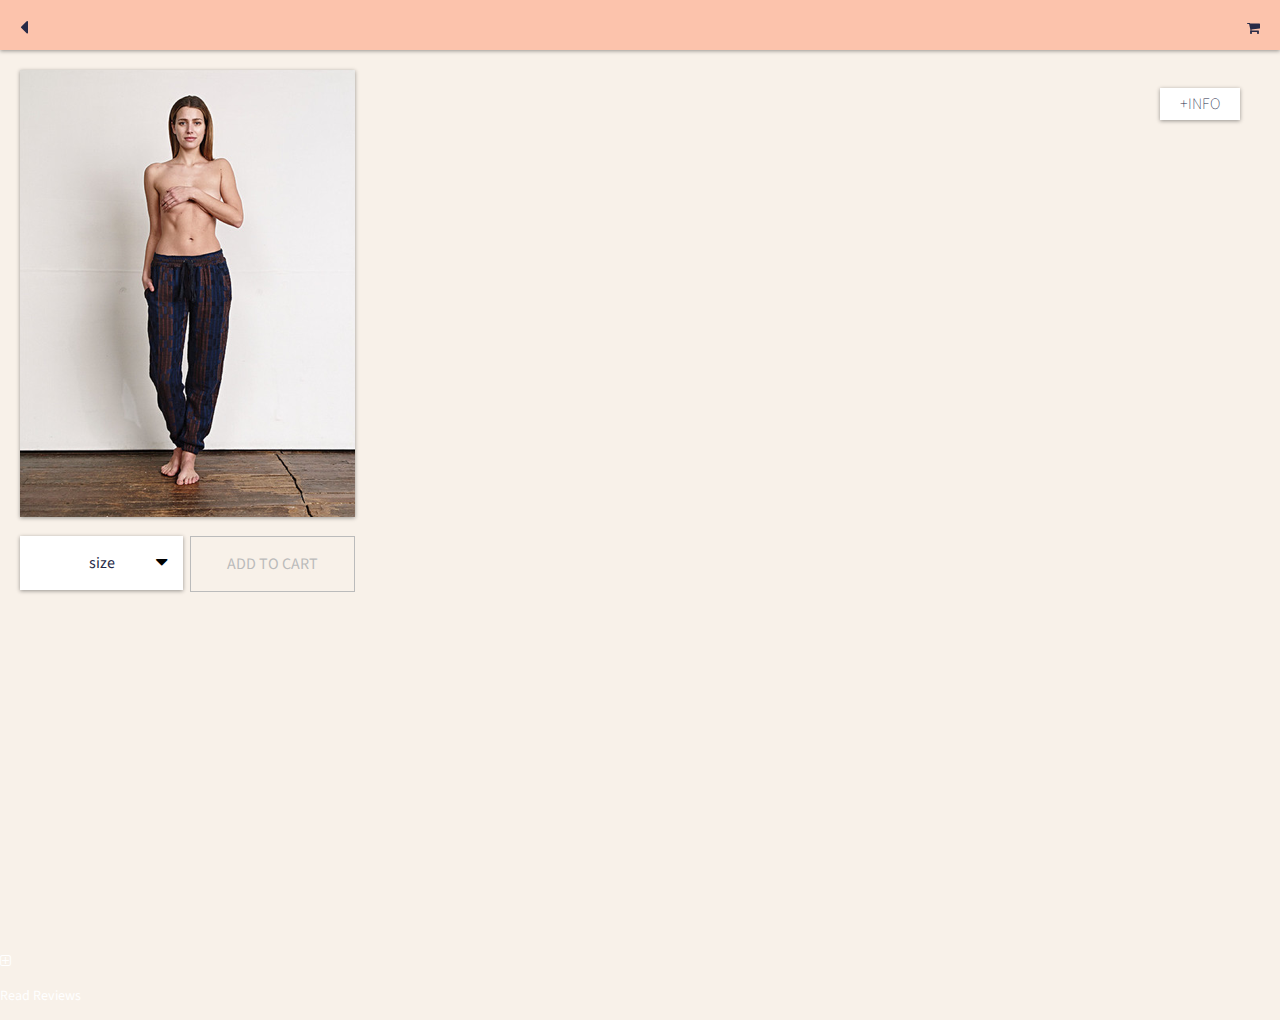
==== base_pant_fable.html @ df4e632a "12.1 commit" ====
<!DOCTYPE html>
 <html lang="en-us">
 <head>
   <meta http-equiv="X-UA-Compatible" content="IE=Edge">
   <meta name="viewport" content="width=device-width, initial-scale=1">
   <meta charset="UTF-8">
   <title>Ace & Jig - Shop All</title>

    <!-- Google Fonts -->
    <link href='https://fonts.googleapis.com/css?family=Source+Sans+Pro:400,200,300,600' rel='stylesheet' type='text/css'>

    <!-- CSS -->
    <link rel="stylesheet" type="text/css" href="css/normalize.css">
    <link rel="stylesheet" type="text/css" href="css/style.css">
    <link rel="stylesheet" type="text/css" href="css/font-awesome.css">

 </head>
 <body class="product_page">

  <!-- HEADER -->
    <header class="header">
          <ul>
              <li id="back-button"><a href="#"><i class="fa fa-caret-left"></i></a></li>
              <li id="cart-button"><a href="cart.html"><i class="fa fa-shopping-cart"></i></a></li>
          </ul>
    </header>

  <!-- BODY -->

<div class="product_page">
  <div class="product_image">
    <img src="images/product_images/base_pant_fable.png" />
  </div>
  <a href="#" class="small-button"><p>+INFO</p></a>
</div>

<div class="size_choice">
  <a href="#" class="size-button"><p>size</p></a>
  <i class="fa fa-caret-down"></i>
</div>

<div class="add_cart">
  <a href="#" class="add_cart_button"><p>ADD TO CART</p></a>
</div>

<div class="reviews">
  <a href="#" class="expand_reviews"><i class="fa fa-plus-square-o"></i><p>Read Reviews</p></a>
</div>

</body>
</html>
---- css/style.css ----
/* ELEMENTS */

body {
  background-color: #F8F1E9;
  font-family: "Source Sans Pro";
  height: auto;
  margin-bottom: 70px;
 }

.product_page {
  height: 950px;
}

header {
  position: fixed;
  background-color: #FCC3AC;
  height: 50px;
  width: 100%;
  top: 0px;
  box-shadow: 0px 1px 4px 0px rgba(0, 0, 0, .4);
  z-index: 2;
}

ul {
  list-style-type: none;
  margin: 0px;
  padding: 0px;
  display: inline-block;
}

li {
  text-decoration: none;  
  margin: 0px;
  padding: 0px;
  display: inline-block;
}

a {
  text-decoration: none;
  color: #ffffff;
  font-family: "Source Sans Pro", Helvetica, sans-serif;
  font-size: 14px;
}

h2 {
  font-family: "Source Sans Pro", Helvetica, sans-serif;
  font-size: 16px;
  font-weight: 400;
  color: #272A47;
  text-align: center;
  padding-top: 20px;
  padding-bottom: 20px;
}

/* BUTTONS */

a.large-button {
  text-decoration: none;
  position: absolute;
  color: #ffffff;
  padding: 17px 60px 17px 60px;
  background-color: #272A47;
  font-weight: 200;
  font-size: 18px;
  box-shadow: 0px 1px 4px 0px rgba(0, 0, 0, .4);
  top: 335px;
  left: 100px;
  }

  a.med-button {
  text-decoration: none;
  position: absolute;
  color: #ffffff;
  top: 50%;
  left: 50%;
  margin-left: -68px;
  margin-top: -22px;
  width: 136px;
  height: 44px;
  font-weight: 200;
  font-size: 16px;
  box-shadow: 0px 1px 4px 0px rgba(0, 0, 0, .4);
  display: table;
  }

    .med-button p {
    display: table-cell;
    text-align: center;
    vertical-align: middle;
  }

  a.small-button{
  text-decoration: none;
  position: absolute;
  color: #272A47;
  top: 110px;
  right: 40px;
  margin-left: -68px;
  margin-top: -22px;
  width: 80px;
  height: 32px;
  font-weight: 200;
  font-size: 16px;
  box-shadow: 0px 1px 4px 0px rgba(0, 0, 0, .4);
  display: table;
  background-color: #ffffff;
  }

  .small-button p {
    display: table-cell;
    text-align: center;
    vertical-align: middle;
  }

  a.size-button{
  text-decoration: none;
  position: absolute;
  color: #272A47;
  width: 163px;
  height: 50px;
  top: 536px;
  left: 20px;
  font-weight: 400;
  font-size: 16px;
  box-shadow: 0px 1px 4px 0px rgba(0, 0, 0, .4);
  display: table;
  background-color: #ffffff;
  }

  .size-button p{
    display: teble-cell;
    text-align: center;
    veritcal-align: middle;
  }

  a.add_cart_button{
  text-decoration: none;
  position: absolute;
  color: #bbbbbb;
  width: 163px;
  height: 50px;
  top: 536px;
  left: 190px;
  font-weight: 400;
  font-size: 16px;
  display: table;
  border-color: #bbbbbb;
  border-width: 1px;
  border-style: solid;
  background-color: none;

  }

  .add_cart_button p{
    display: teble-cell;
    text-align: center;
    veritcal-align: middle;
  }

  .pink {
     background-color: #FCC3AC;
  }

  .navy{
      background-color: #272A47;
  }

  .green{
    background-color: #C6D2C9;
  }

/* HEADER */

header ul li {
  position: relative;
  top: 17px;
  padding-left: 20px;
  padding-right: 20px;
}

header ul li a {
  font-family: "Source Sans Pro", Helvetica, Arial, sans-serif;
  color: #272A47;
  text-decoration: none;
}

#menu-button {
  float: left;
}

#cart-button {
  float: right;
  right: 0px;
  position: absolute;
}

#back-button {
  float: left;
}

#back-button i {
  font-size: 22px;
}

/* HOME PAGE */

.home-content {
  position: relative;
  padding-top: 20px;
}

.top {
  padding-top: 50px;
}

.home-content img{
  box-shadow: 0px 1px 4px 0px rgba(0, 0, 0, .4);
}



  .circle {
      position: absolute;
      margin: auto;
      width: 88px;
      height: 88px;
      border-radius: 50%;
      border: 4px solid #ffffff;
      z-index: 1;
      top: 55px;
      left: 144px;
  }

  .triangle-right {
      position: absolute;
      margin: auto;
      width: 0;
      height: 0;
      border-top: 20px solid transparent;
      border-left: 40px solid rgb(255, 255, 255);
      border-bottom: 20px solid transparent;
      z-index: 1;
      top: 83px;
      left: 178px;
}

#insta1 {
  float: left;
}

#insta2 {
  padding-left: 11px;
}

#insta3 {
  float:right;
}


/* FOOTER */

.footer-text {
  padding-top: 30px;
  padding-bottom: 30px;
  text-align: center;
  color: #ffffff;
  font-weight: 200;
}

.footer-wrap {
  margin-top: 30px;
  width: 100%;
  padding-bottom: 40px;
  display: block;
  height: 160px;
  clear:both;
}

.footer-text .fa {
  padding: 20px 10px 40px 10px;
  font-size: 19px;
  width: 20px;
}

.footer-text .links {
  width: 250px;
}

/* BROWSE PRODUCT PAGE */

.browse_item {
  text-align: center;
  display: inline-block;
}

#left {
  width: 183px;
  height: 950px;
  float: left;
}

#right {
  width: 183px;
  height: 950px;
  float: right;
}

.browse_item a p {
  font-family: "Source Sans Pro", Helvetica, sans-serif;
  color: #272A47;
  text-align: center;
  font-size: 14px;
  line-height: 12px;
}

.browse_item a .product_price {
  font-weight: 200;
  padding-bottom: 15px;
}

/* PRODUCT DETAIL PAGE */

.product_page .product_image{
  padding-top: 70px;
  padding-left: 20px;
  padding-bottom: 20px;
}

.product_page .product_image img {
  box-shadow: 0px 1px 4px 0px rgba(0, 0, 0, .4);
} 

.size_choice i {
  text-align: right;
  position: absolute;
  top: 552px;
  left: 156px;
  font-size: 20px;
}
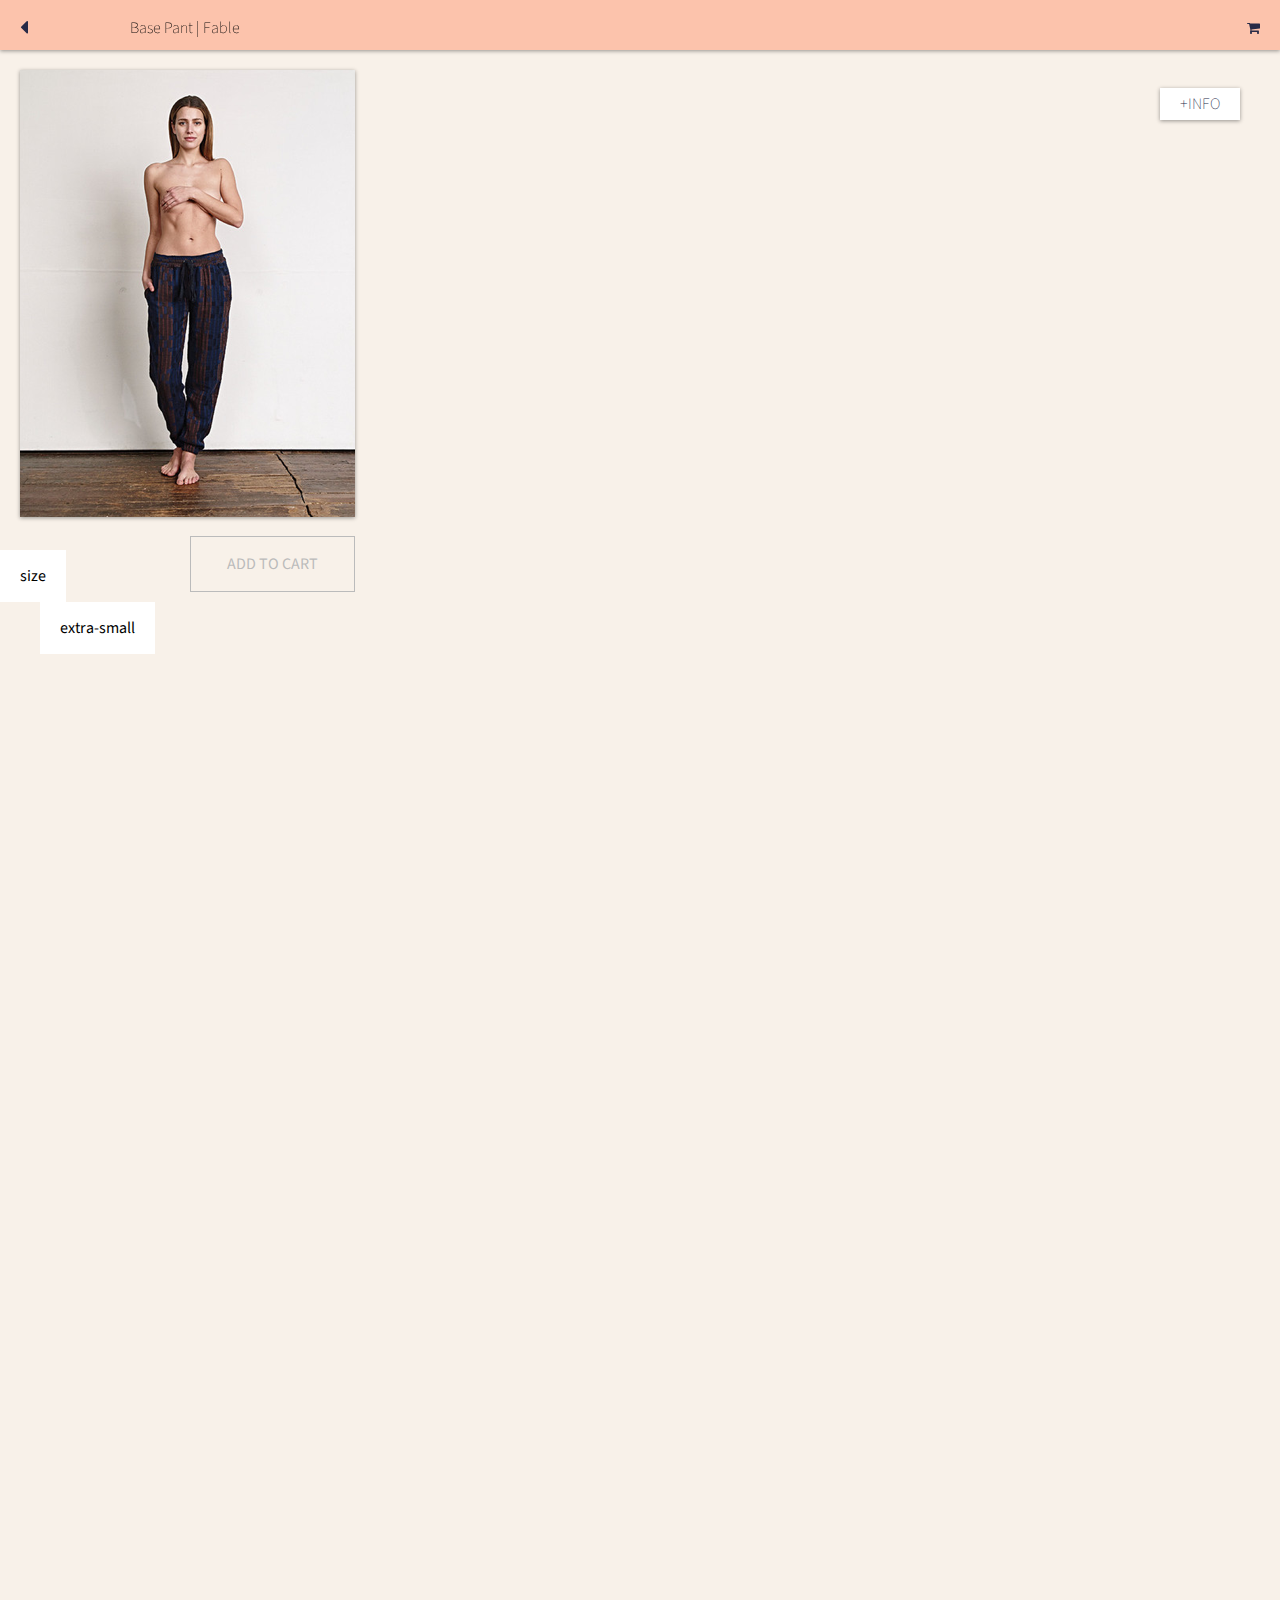
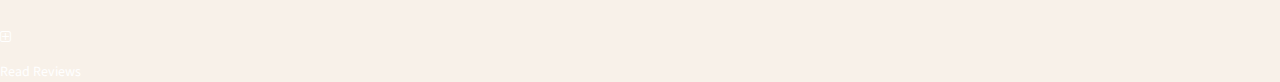
==== commit 003ba7e5: "seventh commit" ====
--- a/base_pant_fable.html
+++ b/base_pant_fable.html
@@ -20,8 +20,9 @@
   <!-- HEADER -->
     <header class="header">
           <ul>
-              <li id="back-button"><a href="#"><i class="fa fa-caret-left"></i></a></li>
+              <li onclick="goBack()" id="back-button"><a href="#"><i class="fa fa-caret-left"></i></a></li>
               <li id="cart-button"><a href="cart.html"><i class="fa fa-shopping-cart"></i></a></li>
+              <li><p>Base Pant | Fable</p></li>
           </ul>
     </header>
 
@@ -34,10 +35,12 @@
   <a href="#" class="small-button"><p>+INFO</p></a>
 </div>
 
-<div class="size_choice">
-  <a href="#" class="size-button"><p>size</p></a>
-  <i class="fa fa-caret-down"></i>
-</div>
+<ul class="size_choice">
+  <li>size</li>
+    <ul class="size_options">
+      <li>extra-small</li>
+    </ul>
+</ul>
 
 <div class="add_cart">
   <a href="#" class="add_cart_button"><p>ADD TO CART</p></a>
@@ -47,5 +50,27 @@
   <a href="#" class="expand_reviews"><i class="fa fa-plus-square-o"></i><p>Read Reviews</p></a>
 </div>
 
+<!--back button js-->
+
+<script>
+function goBack() {
+    window.history.back();
+}
+</script>
+
+<!--end back button js-->
+
+<!--drop it js-->
+
+<script src="js/jquery-2.1.4.min.js"></script>
+   <script src="js/dropit.js"></script>
+   <script type="text/javascript">
+     $(".menu").dropit();
+   </script>
+
+<!--end drop it js-->
+
+
+
 </body>
 </html>
--- a/css/style.css
+++ b/css/style.css
@@ -21,14 +21,14 @@
   z-index: 2;
 }
 
-ul {
+header ul {
   list-style-type: none;
   margin: 0px;
   padding: 0px;
   display: inline-block;
 }
 
-li {
+header ul li {
   text-decoration: none;  
   margin: 0px;
   padding: 0px;
@@ -112,26 +112,6 @@
     vertical-align: middle;
   }
 
-  a.size-button{
-  text-decoration: none;
-  position: absolute;
-  color: #272A47;
-  width: 163px;
-  height: 50px;
-  top: 536px;
-  left: 20px;
-  font-weight: 400;
-  font-size: 16px;
-  box-shadow: 0px 1px 4px 0px rgba(0, 0, 0, .4);
-  display: table;
-  background-color: #ffffff;
-  }
-
-  .size-button p{
-    display: teble-cell;
-    text-align: center;
-    veritcal-align: middle;
-  }
 
   a.add_cart_button{
   text-decoration: none;
@@ -184,8 +164,21 @@
   text-decoration: none;
 }
 
+header  ul li p {
+  font-size: 16px;
+  font-weight: 200;
+  text-align: center;
+  display: table-cell;
+  top: 0px;
+  right: 0px;
+  padding-left: 62px;
+}
+
 #menu-button {
   float: left;
+  position:absolute;
+  left: 0;
+  top: 20;
 }
 
 #cart-button {
@@ -216,8 +209,6 @@
 .home-content img{
   box-shadow: 0px 1px 4px 0px rgba(0, 0, 0, .4);
 }
-
-
 
   .circle {
       position: absolute;
@@ -272,7 +263,7 @@
   width: 100%;
   padding-bottom: 40px;
   display: block;
-  height: 160px;
+  height: 155px;
   clear:both;
 }
 
@@ -314,11 +305,15 @@
 }
 
 .browse_item a .product_price {
-  font-weight: 200;
+  font-weight: 400;
   padding-bottom: 15px;
 }
 
 /* PRODUCT DETAIL PAGE */
+
+body .product_page {
+  height: 1500px;
+}
 
 .product_page .product_image{
   padding-top: 70px;
@@ -330,10 +325,92 @@
   box-shadow: 0px 1px 4px 0px rgba(0, 0, 0, .4);
 } 
 
-.size_choice i {
+    /* size choice dropdown menu */
+
+ul.size_choice {
+  text-align: left;
+  display: inline;
+  margin: 0;
+  padding: 15px 4px 17px 0;
+  list-style: none;
+}
+
+ul.size_choice li {
+  font-family:"Source Sans Pro", Helvetica, sans-serif;
+  font-size: 16px;
+  font-weight:400;
+  display: inline-block;
+  margin-right: -4px;
+  position: relative;
+  top:-950px;
+  padding: 15px 20px;
+  background: #fff;
+  cursor: pointer;
+  -webkit-transition: all 0.2s;
+  -moz-transition: all 0.2s;
+  -ms-transition: all 0.2s;
+  -o-transition: all 0.2s;
+  transition: all 0.2s;
+}
+
+ul.size_choice li:click {
+  background: #555;
+  color: #fff;
+}
+
+ul.size_choice li ul.size_options {
+  padding: 0;
+  position: absolute;
+  top: 48px;
+  left: 0;
+  width: 150px;
+  display: none;
+  opacity: 0;
+  visibility: hidden;
+}
+
+ul.size_choice li ul.size_options li { 
+  background: #555; 
+  display: block; 
+  color: #fff;
+  text-shadow: 0 -1px 0 #000;
+}
+
+ul.size_choice li ul.size_options li:click { 
+  background: #666; 
+}
+
+ul.size_choice li:click ul.size_options {
+  display: block;
+  opacity: 1;
+}
+/*  a.size-button{
+  text-decoration: none;
+  position: absolute;
+  color: #272A47;
+  width: 163px;
+  height: 50px;
+  top: 536px;
+  left: 20px;
+  font-weight: 400;
+  font-size: 16px;
+  box-shadow: 0px 1px 4px 0px rgba(0, 0, 0, .4);
+  display: table;
+  background-color: #ffffff;
+  }
+
+  .size_choice i {
   text-align: right;
   position: absolute;
   top: 552px;
   left: 156px;
   font-size: 20px;
-}+}
+
+  .size-button p{
+    display: teble-cell;
+    text-align: center;
+    veritcal-align: middle;
+  }*/
+
+
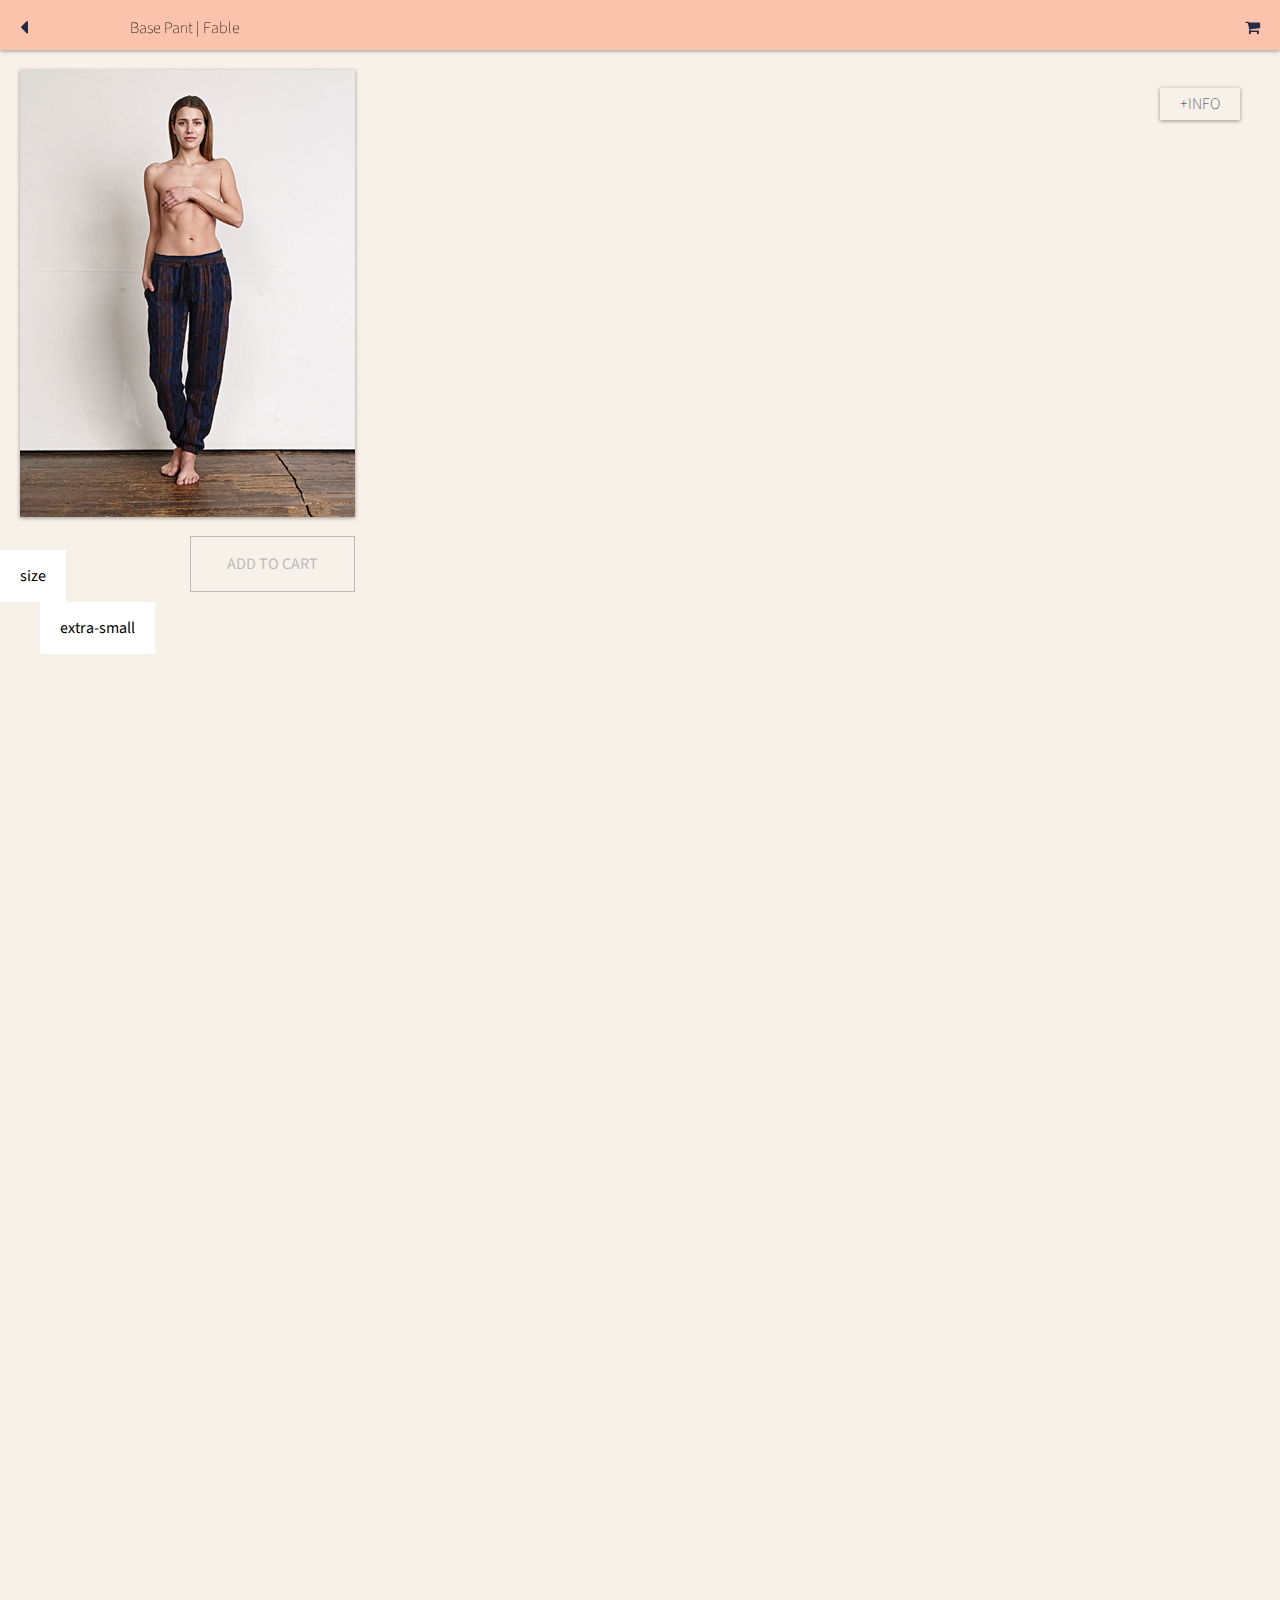
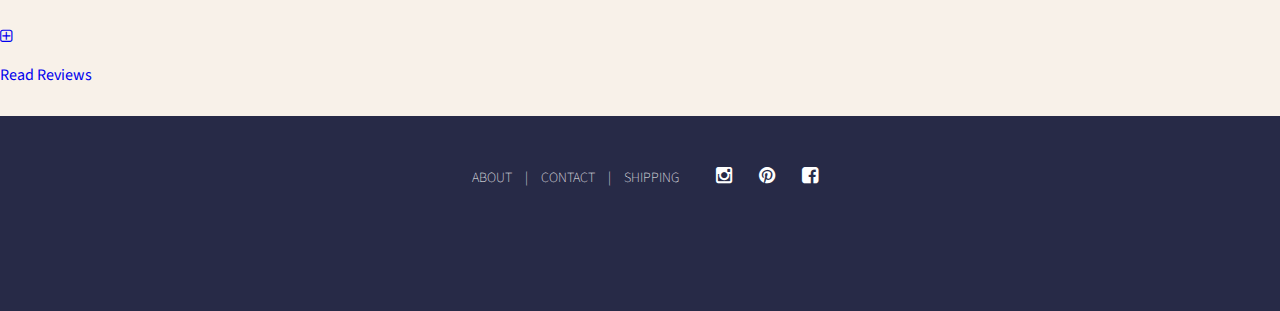
==== commit 886a0c18: "ninth commit" ====
--- a/base_pant_fable.html
+++ b/base_pant_fable.html
@@ -32,15 +32,17 @@
   <div class="product_image">
     <img src="images/product_images/base_pant_fable.png" />
   </div>
-  <a href="#" class="small-button"><p>+INFO</p></a>
+  <a href="#" id="info_btn" class="small-button white"><p>+INFO</p></a>
 </div>
 
+<div>
 <ul class="size_choice">
   <li>size</li>
     <ul class="size_options">
       <li>extra-small</li>
     </ul>
 </ul>
+</div>
 
 <div class="add_cart">
   <a href="#" class="add_cart_button"><p>ADD TO CART</p></a>
@@ -49,6 +51,24 @@
 <div class="reviews">
   <a href="#" class="expand_reviews"><i class="fa fa-plus-square-o"></i><p>Read Reviews</p></a>
 </div>
+
+<!-- FOOTER -->
+
+      <div class="footer-wrap navy" >  
+        <div class="footer-text">
+          <ul class="links">
+            <li><a href="">ABOUT </a></li> |
+            <li><a href="">CONTACT </a></li> |
+            <li><a href="">SHIPPING </a></li>
+          </ul>
+
+           <ul class="social">
+              <li><a href="https://www.instagram.com/aceandjig/" target="_blank"><i class="fa fa-instagram"></i></a></li>
+              <li><a href="https://pinterest.com/aceandjig/" target="_blank"><i class="fa fa-pinterest"></i></a></li>
+              <li><a href="https://www.facebook.com/ACEandJIG" target="_blank"><i class="fa fa-facebook-square"></i></a></li>
+          </ul>
+        </div>
+      </div>  
 
 <!--back button js-->
 
--- a/css/style.css
+++ b/css/style.css
@@ -35,11 +35,18 @@
   display: inline-block;
 }
 
-a {
-  text-decoration: none;
-  color: #ffffff;
-  font-family: "Source Sans Pro", Helvetica, sans-serif;
-  font-size: 14px;
+.footer-wrap ul {
+  list-style-type: none;
+  margin: 0px;
+  padding: 0px;
+  display: inline-block;
+}
+
+.footer-wrap ul li {
+  text-decoration: none;  
+  margin: 0px;
+  padding: 0px;
+  display: inline-block;
 }
 
 h2 {
@@ -50,6 +57,18 @@
   text-align: center;
   padding-top: 20px;
   padding-bottom: 20px;
+}
+
+h3 {
+  font-family: "Source Sans Pro", Helvetica, sans-serif;
+  font-size: 14px;
+  font-weight: 400;
+  color: #272A47;
+  text-align: left;
+}
+
+a {
+  text-decoration: none;
 }
 
 /* BUTTONS */
@@ -89,21 +108,34 @@
     vertical-align: middle;
   }
 
+  a.xl-button {
+    width: 355px;
+    box-shadow: 0px 1px 4px 0px rgba(0, 0, 0, .4);
+    color: #ffffff;
+    height: 30px;
+    text-align: center;
+    vertical-align: middle;
+    text-decoration: none;
+    font-family: "Source Sans Pro", Helvetica, sans-serif;
+    font-weight: 100;
+    font-size: 18px;
+
+  }
+
   a.small-button{
   text-decoration: none;
   position: absolute;
   color: #272A47;
-  top: 110px;
-  right: 40px;
-  margin-left: -68px;
-  margin-top: -22px;
   width: 80px;
   height: 32px;
   font-weight: 200;
   font-size: 16px;
   box-shadow: 0px 1px 4px 0px rgba(0, 0, 0, .4);
   display: table;
-  background-color: #ffffff;
+  }
+
+  a.small-button .white {
+    background-color: #ffffff;
   }
 
   .small-button p {
@@ -172,6 +204,10 @@
   top: 0px;
   right: 0px;
   padding-left: 62px;
+}
+
+header .icon {
+  color: #ffffff;
 }
 
 #menu-button {
@@ -220,6 +256,7 @@
       z-index: 1;
       top: 55px;
       left: 144px;
+      opacity: .4;
   }
 
   .triangle-right {
@@ -233,6 +270,7 @@
       z-index: 1;
       top: 83px;
       left: 178px;
+      opacity: .4;
 }
 
 #insta1 {
@@ -256,6 +294,8 @@
   text-align: center;
   color: #ffffff;
   font-weight: 200;
+  text-decoration: none;
+  font-size: 14px;
 }
 
 .footer-wrap {
@@ -277,6 +317,24 @@
   width: 250px;
 }
 
+.footer-text .links li {
+  padding-left: 10px;
+  padding-right: 10px;
+}
+
+.footer-text .links li a{
+  text-decoration: none;
+  color: #ffffff;
+  font-weight: 200;
+}
+
+.footer-text .social li a i {
+  text-decoration: none;
+  color: #ffffff;
+  font-weight: 200;
+}
+
+
 /* BROWSE PRODUCT PAGE */
 
 .browse_item {
@@ -324,6 +382,13 @@
 .product_page .product_image img {
   box-shadow: 0px 1px 4px 0px rgba(0, 0, 0, .4);
 } 
+
+.product_page #info_btn {
+  top: 110px;
+  right: 40px;
+  margin-left: -68px;
+  margin-top: -22px;
+}
 
     /* size choice dropdown menu */
 
@@ -384,6 +449,10 @@
   display: block;
   opacity: 1;
 }
+
+ul.size_choice li:click > ul.size_options {
+  display:block
+}
 /*  a.size-button{
   text-decoration: none;
   position: absolute;
@@ -413,4 +482,250 @@
     veritcal-align: middle;
   }*/
 
-
+  /* CART */
+
+.cart {
+  line-height: 6px;
+}
+
+.cart .right_column {
+  float:right;
+  width: 100px;
+  height: 200px;
+}
+
+.cart img {
+  padding: 20px;
+  top:50px;
+  position: absolute;
+}
+
+.cart p {
+  font-size: 14px;
+  color: #272A47;
+  padding-left: 127px;
+}
+
+.cart .item_name {
+  padding-top: 70px;
+}
+
+.cart .item_quantity {
+  padding-top: 15px;
+  padding-left: 147px;
+}
+
+.cart .icon {
+  color: #272A47;
+}
+
+.cart .icon.icons8-Minus{
+  padding-left: 120px;
+  padding-top:85px;
+}
+
+.cart .icon.icons8-Edit-Filled {
+  padding-left: 218px;
+  padding-top: 48px;
+}
+
+.cart .icon.icons8-Plus {
+  padding-left: 195px;
+  padding-top:85px;
+}
+
+.cart .icon.icons8-Delete {
+  padding-left: 330px;
+  padding-top: 20px;
+}
+
+.cart .item_price {
+  top:125px;
+  left: 193px;
+  position: absolute;
+}
+
+.cart .line_break {
+  width: 90%;
+  color: #ffffff;
+  margin-top:30px;
+  display: block;
+}
+
+.cart ul {
+  line-height: 25px;
+  list-style: none;
+  padding-left: 50px;
+}
+
+.cart h3 {
+  padding-left: 30px;
+  padding-top: 10px;
+  position: relative;
+}
+
+.cart ul li {
+  font-family: "Source Sans Pro", Helvetica, sans-serif;
+  color: #272A47;
+  font-size: 14px;
+  font-weight: 200;
+}
+
+.cart ul .total {
+  font-weight: 400;
+}
+
+.cart ul.right_column {
+  position: absolute;
+  left: 195px;
+  text-align: right;
+}
+
+.cart ul.left_column {
+  width: 183px;
+  float: left;
+}
+
+.cart a.xl-button {
+  top: 370px;
+  left: 10px;   
+  display: table-cell;
+  position: absolute;
+  padding-top: 20px ;
+  }
+
+  /* CUSTOMER INFO */
+
+body.cust_info {
+  height: 2000px;
+}
+
+.cust_info p{
+  position: relative;
+  padding-top: 50px;
+  font-weight: 200;
+  font-size: 20px;
+  font-family: "Source Sans Pro", Helvetica, sans-serif;
+  color: #272A47;
+  padding-left: 20px;
+}
+
+.cust_info a.xl-button {
+  top: 630px;
+  left: 10px;
+  display: table-cell;
+  position: absolute;
+  padding-top: 11px;
+  padding-bottom: 11px;
+}
+
+.cust_info input {
+  type: text;
+  width: 335px;
+  height: 50px;
+  border-width: 1px;
+  border-color: #272A47;
+  border-style: solid;
+  padding-left: 20px;
+  margin-bottom: 10px;
+  background-color: #ffffff;
+  display: block;
+  font-size: 24px;
+  font-weight: 400;
+  color: #272A47;
+  vertical-align: middle;
+}
+
+::-webkit-input-placeholder { /* WebKit, Blink, Edge */
+  font-size: 16px;
+  font-weight: 200;
+  color: #8f8f8f;
+  vertical-align: middle;
+}
+:-moz-placeholder { /* Mozilla Firefox 4 to 18 */
+  font-size: 16px;
+  font-weight: 200;
+  color: #8f8f8f;
+  vertical-align: middle;
+}
+::-moz-placeholder { /* Mozilla Firefox 19+ */
+  font-size: 16px;
+  font-weight: 200;
+  color: #8f8f8f;
+  vertical-align: middle;
+}
+:-ms-input-placeholder { /* Internet Explorer 10-11 */
+  font-size: 16px;
+  font-weight: 200;
+  color: #8f8f8f;
+  vertical-align: middle;
+}
+
+/* FINALIZE ORDER */
+
+.cart #finalize a.xl-button {
+  top: 750px;
+    }
+
+.finalize a p{
+  color: #ffffff;
+  z-index: 3;
+  padding-left: 0px;
+}
+
+.finalize #shipinfo_edit {
+  top: 372px;
+  left: 270px;
+}
+
+.finalize #shipmethod_edit {
+  top: 523px;
+  left: 270px;
+}
+
+.finalize #credcard_add {
+  top: 650px;
+  left: 270px;
+}
+
+.finalize #cc_popup {
+  background-color: #ffffff;
+  width: 90%;
+}
+
+/* ORDER SUCCESS */
+
+.order_success {
+  width: 265px;
+  position: center;
+  padding-left: 55px;
+}
+
+.order_success h3 {
+  margin-top: 80px;
+  position: relative;
+  font-size: 20px;
+  text-align: center;
+  color: #272A47;
+}
+
+.order_success p {
+  font-size: 14px;
+  color: #272A47;
+  text-align: center;
+}
+
+.order_success ul {
+  list-style: none;
+  width: 107px;
+  padding-left: 85px; 
+  padding-top: 10px;
+}
+
+.order_success i {
+  color: #272A47;
+  float: left;
+  font-size: 20px;
+  padding-left: 8px;
+  padding-right: 8px;
+}